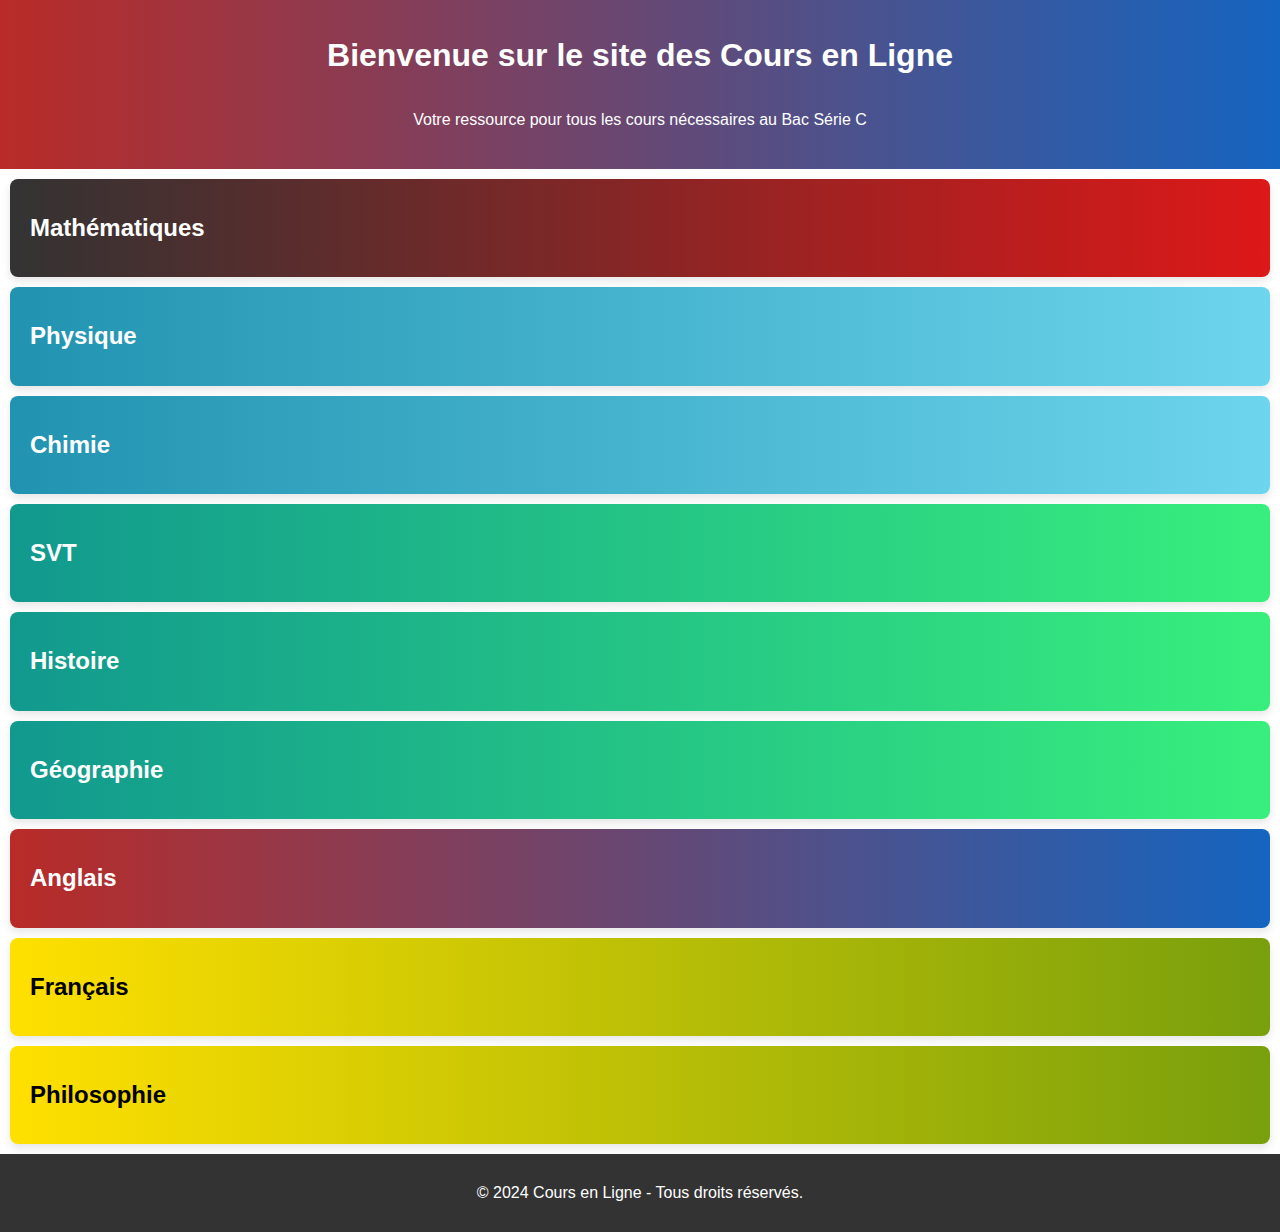
==== index.html @ f1aaba86 "Mise à jour des fichiers du projet de cours en ligne" ====
<!DOCTYPE html>
<html lang="fr">
<head>
    <meta charset="UTF-8">
    <meta name="viewport" content="width=device-width, initial-scale=1.0">
    <link rel="stylesheet" href="styles.css">
    <title>Cours en Ligne</title>
</head>
<body>
    <header>
        <h1>Bienvenue sur le site des Cours en Ligne</h1>
        <p>Votre ressource pour tous les cours nécessaires au Bac Série C</p>
    </header>
    
    <main>
        <section class="section maths">
            <h2><a href="maths.html">Mathématiques</a></h2>
        </section>
        
        <section class="section physique">
            <h2><a href="physique.html">Physique</a></h2>
        </section>
        
        <section class="section chimie">
            <h2><a href="chimie.html">Chimie</a></h2>
        </section>
        
        <section class="section svt">
            <h2><a href="svt.html">SVT</a></h2>
        </section>
        
        <section class="section histoire">
            <h2><a href="histoire.html">Histoire</a></h2>
        </section>
        
        <section class="section geographie">
            <h2><a href="geographie.html">Géographie</a></h2>
        </section>
        
        <section class="section anglais">
            <h2><a href="anglais.html">Anglais</a></h2>
        </section>
        
        <section class="section francais">
            <h2><a href="francais.html">Français</a></h2>
        </section>
        
        <section class="section philosophie">
            <h2><a href="philosophie.html">Philosophie</a></h2>
        </section>
    </main>
    
    <footer>
        <p>&copy; 2024 Cours en Ligne - Tous droits réservés.</p>
    </footer>
</body>
</html>
---- styles.css ----
/* Style général */
body {
    font-family: Arial, sans-serif;
    margin: 0;
    padding: 0;
    line-height: 1.6;
}

h1, h2, h3, h4 {
    margin: 0;
    padding: 10px 0;
}

/* Couleurs de fond et de texte */
header {
    background: linear-gradient(to right, #b92b27, #1565c0);
    color: white;
    padding: 20px;
    text-align: center;
}

footer {
    background: #333333;
    color: white;
    text-align: center;
    padding: 10px 0;
}

/* Boutons */
button {
    background: #ffe000;
    border: none;
    color: #333333;
    padding: 10px 15px;
    border-radius: 5px;
    cursor: pointer;
    transition: background 0.3s ease;
}

button:hover {
    background: #799f0c;
}

/* Liens */
a {
    text-decoration: none;
    color: inherit;
}

a:hover {
    text-decoration: underline;
}

/* Style des sections de matières */
.section {
    padding: 20px;
    margin: 10px;
    border-radius: 8px;
    box-shadow: 0 4px 8px rgba(0, 0, 0, 0.1);
}

.maths {
    background: linear-gradient(to right, #333333, #dd1818);
    color: white;
}

.physique {
    background: linear-gradient(to right, #2193b0, #6dd5ed);
    color: white;
}

.chimie {
    background: linear-gradient(to right, #2193b0, #6dd5ed);
    color: white;
}

.svt {
    background: linear-gradient(to right, #11998e, #38ef7d);
    color: white;
}

.histoire {
    background: linear-gradient(to right, #11998e, #38ef7d);
    color: white;
}

.geographie {
    background: linear-gradient(to right, #11998e, #38ef7d);
    color: white;
}

.anglais {
    background: linear-gradient(to right, #b92b27, #1565c0);
    color: white;
}

.francais {
    background: linear-gradient(to right, #ffe000, #799f0c);
    color: black;
}

.philosophie {
    background: linear-gradient(to right, #ffe000, #799f0c);
    color: black;
}
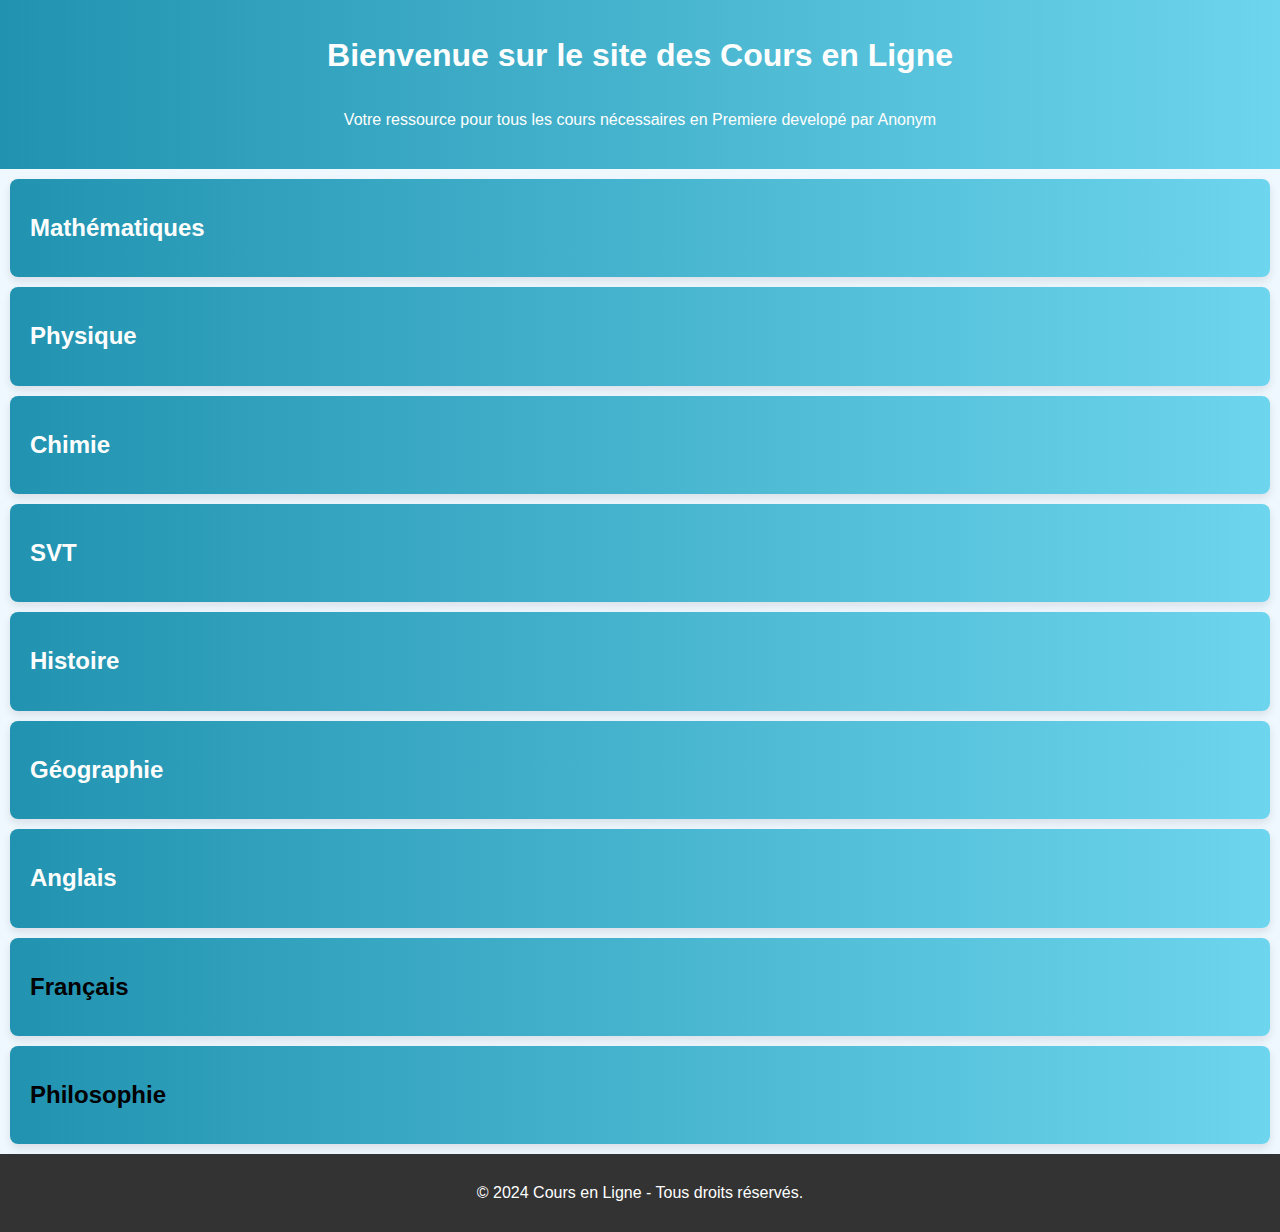
==== commit 8ea69620: "Mise à jour des fichiers du projet de cours en ligne" ====
--- a/index.html
+++ b/index.html
@@ -9,7 +9,7 @@
 <body>
     <header>
         <h1>Bienvenue sur le site des Cours en Ligne</h1>
-        <p>Votre ressource pour tous les cours nécessaires au Bac Série C</p>
+        <p>Votre ressource pour tous les cours nécessaires en Premiere developé par Anonym</p>
     </header>
     
     <main>
--- a/styles.css
+++ b/styles.css
@@ -4,6 +4,7 @@
     margin: 0;
     padding: 0;
     line-height: 1.6;
+    background-color: #f0f8ff; /* Fond clair pour un meilleur contraste */
 }
 
 h1, h2, h3, h4 {
@@ -13,7 +14,7 @@
 
 /* Couleurs de fond et de texte */
 header {
-    background: linear-gradient(to right, #b92b27, #1565c0);
+    background: linear-gradient(to right, #2193b0, #6dd5ed);
     color: white;
     padding: 20px;
     text-align: center;
@@ -28,7 +29,7 @@
 
 /* Boutons */
 button {
-    background: #ffe000;
+    background: #6dd5ed;
     border: none;
     color: #333333;
     padding: 10px 15px;
@@ -38,7 +39,7 @@
 }
 
 button:hover {
-    background: #799f0c;
+    background: #2193b0;
 }
 
 /* Liens */
@@ -59,8 +60,9 @@
     box-shadow: 0 4px 8px rgba(0, 0, 0, 0.1);
 }
 
+/* Sections spécifiques */
 .maths {
-    background: linear-gradient(to right, #333333, #dd1818);
+    background: linear-gradient(to right, #2193b0, #6dd5ed);
     color: white;
 }
 
@@ -75,31 +77,31 @@
 }
 
 .svt {
-    background: linear-gradient(to right, #11998e, #38ef7d);
+    background: linear-gradient(to right, #2193b0, #6dd5ed);
     color: white;
 }
 
 .histoire {
-    background: linear-gradient(to right, #11998e, #38ef7d);
+    background: linear-gradient(to right, #2193b0, #6dd5ed);
     color: white;
 }
 
 .geographie {
-    background: linear-gradient(to right, #11998e, #38ef7d);
+    background: linear-gradient(to right, #2193b0, #6dd5ed);
     color: white;
 }
 
 .anglais {
-    background: linear-gradient(to right, #b92b27, #1565c0);
+    background: linear-gradient(to right, #2193b0, #6dd5ed);
     color: white;
 }
 
 .francais {
-    background: linear-gradient(to right, #ffe000, #799f0c);
+    background: linear-gradient(to right, #2193b0, #6dd5ed);
     color: black;
 }
 
 .philosophie {
-    background: linear-gradient(to right, #ffe000, #799f0c);
+    background: linear-gradient(to right, #2193b0, #6dd5ed);
     color: black;
 }
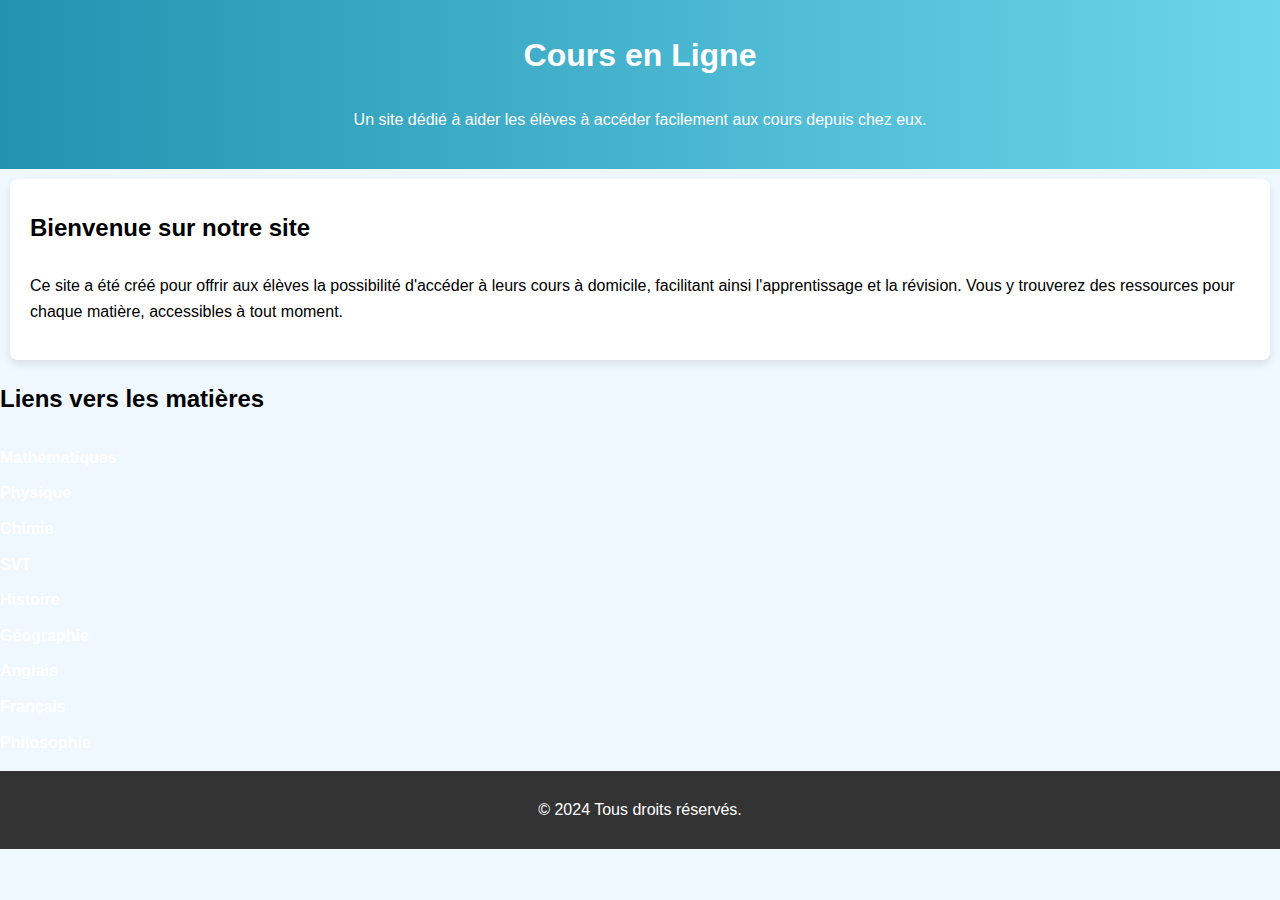
==== commit df21e398: "Mise à jour des fichiers du projet de cours en ligne" ====
--- a/index.html
+++ b/index.html
@@ -1,57 +1,40 @@
+
 <!DOCTYPE html>
 <html lang="fr">
 <head>
     <meta charset="UTF-8">
     <meta name="viewport" content="width=device-width, initial-scale=1.0">
+    <title>Cours en Ligne</title>
     <link rel="stylesheet" href="styles.css">
-    <title>Cours en Ligne</title>
 </head>
 <body>
     <header>
-        <h1>Bienvenue sur le site des Cours en Ligne</h1>
-        <p>Votre ressource pour tous les cours nécessaires en Premiere developé par Anonym</p>
+        <h1>Cours en Ligne</h1>
+        <p>Un site dédié à aider les élèves à accéder facilement aux cours depuis chez eux.</p>
     </header>
-    
-    <main>
-        <section class="section maths">
-            <h2><a href="maths.html">Mathématiques</a></h2>
-        </section>
-        
-        <section class="section physique">
-            <h2><a href="physique.html">Physique</a></h2>
-        </section>
-        
-        <section class="section chimie">
-            <h2><a href="chimie.html">Chimie</a></h2>
-        </section>
-        
-        <section class="section svt">
-            <h2><a href="svt.html">SVT</a></h2>
-        </section>
-        
-        <section class="section histoire">
-            <h2><a href="histoire.html">Histoire</a></h2>
-        </section>
-        
-        <section class="section geographie">
-            <h2><a href="geographie.html">Géographie</a></h2>
-        </section>
-        
-        <section class="section anglais">
-            <h2><a href="anglais.html">Anglais</a></h2>
-        </section>
-        
-        <section class="section francais">
-            <h2><a href="francais.html">Français</a></h2>
-        </section>
-        
-        <section class="section philosophie">
-            <h2><a href="philosophie.html">Philosophie</a></h2>
-        </section>
-    </main>
-    
+
+    <div class="introduction">
+        <h2>Bienvenue sur notre site</h2>
+        <p>Ce site a été créé pour offrir aux élèves la possibilité d'accéder à leurs cours à domicile, facilitant ainsi l'apprentissage et la révision. Vous y trouverez des ressources pour chaque matière, accessibles à tout moment.</p>
+    </div>
+
+    <nav>
+        <h2>Liens vers les matières</h2>
+        <ul>
+            <li><a href="maths.html">Mathématiques</a></li>
+            <li><a href="physique.html">Physique</a></li>
+            <li><a href="chimie.html">Chimie</a></li>
+            <li><a href="svt.html">SVT</a></li>
+            <li><a href="histoire.html">Histoire</a></li>
+            <li><a href="geographie.html">Géographie</a></li>
+            <li><a href="anglais.html">Anglais</a></li>
+            <li><a href="francais.html">Français</a></li>
+            <li><a href="philosophie.html">Philosophie</a></li>
+        </ul>
+    </nav>
+
     <footer>
-        <p>&copy; 2024 Cours en Ligne - Tous droits réservés.</p>
+        <p>&copy; 2024 Tous droits réservés.</p>
     </footer>
 </body>
 </html>
--- a/styles.css
+++ b/styles.css
@@ -20,11 +20,12 @@
     text-align: center;
 }
 
-footer {
-    background: #333333;
-    color: white;
-    text-align: center;
-    padding: 10px 0;
+.introduction {
+    padding: 20px;
+    margin: 10px;
+    background: white;
+    border-radius: 8px;
+    box-shadow: 0 4px 8px rgba(0, 0, 0, 0.1);
 }
 
 /* Boutons */
@@ -43,65 +44,29 @@
 }
 
 /* Liens */
+nav ul {
+    list-style: none;
+    padding: 0;
+}
+
+nav ul li {
+    margin: 10px 0; /* Espacement entre les liens */
+}
+
 a {
     text-decoration: none;
-    color: inherit;
+    color: white; /* Couleur des liens */
+    font-weight: bold; /* Gras pour une meilleure visibilité */
 }
 
 a:hover {
     text-decoration: underline;
 }
 
-/* Style des sections de matières */
-.section {
-    padding: 20px;
-    margin: 10px;
-    border-radius: 8px;
-    box-shadow: 0 4px 8px rgba(0, 0, 0, 0.1);
+/* Footer */
+footer {
+    background: #333333;
+    color: white;
+    text-align: center;
+    padding: 10px 0;
 }
-
-/* Sections spécifiques */
-.maths {
-    background: linear-gradient(to right, #2193b0, #6dd5ed);
-    color: white;
-}
-
-.physique {
-    background: linear-gradient(to right, #2193b0, #6dd5ed);
-    color: white;
-}
-
-.chimie {
-    background: linear-gradient(to right, #2193b0, #6dd5ed);
-    color: white;
-}
-
-.svt {
-    background: linear-gradient(to right, #2193b0, #6dd5ed);
-    color: white;
-}
-
-.histoire {
-    background: linear-gradient(to right, #2193b0, #6dd5ed);
-    color: white;
-}
-
-.geographie {
-    background: linear-gradient(to right, #2193b0, #6dd5ed);
-    color: white;
-}
-
-.anglais {
-    background: linear-gradient(to right, #2193b0, #6dd5ed);
-    color: white;
-}
-
-.francais {
-    background: linear-gradient(to right, #2193b0, #6dd5ed);
-    color: black;
-}
-
-.philosophie {
-    background: linear-gradient(to right, #2193b0, #6dd5ed);
-    color: black;
-}
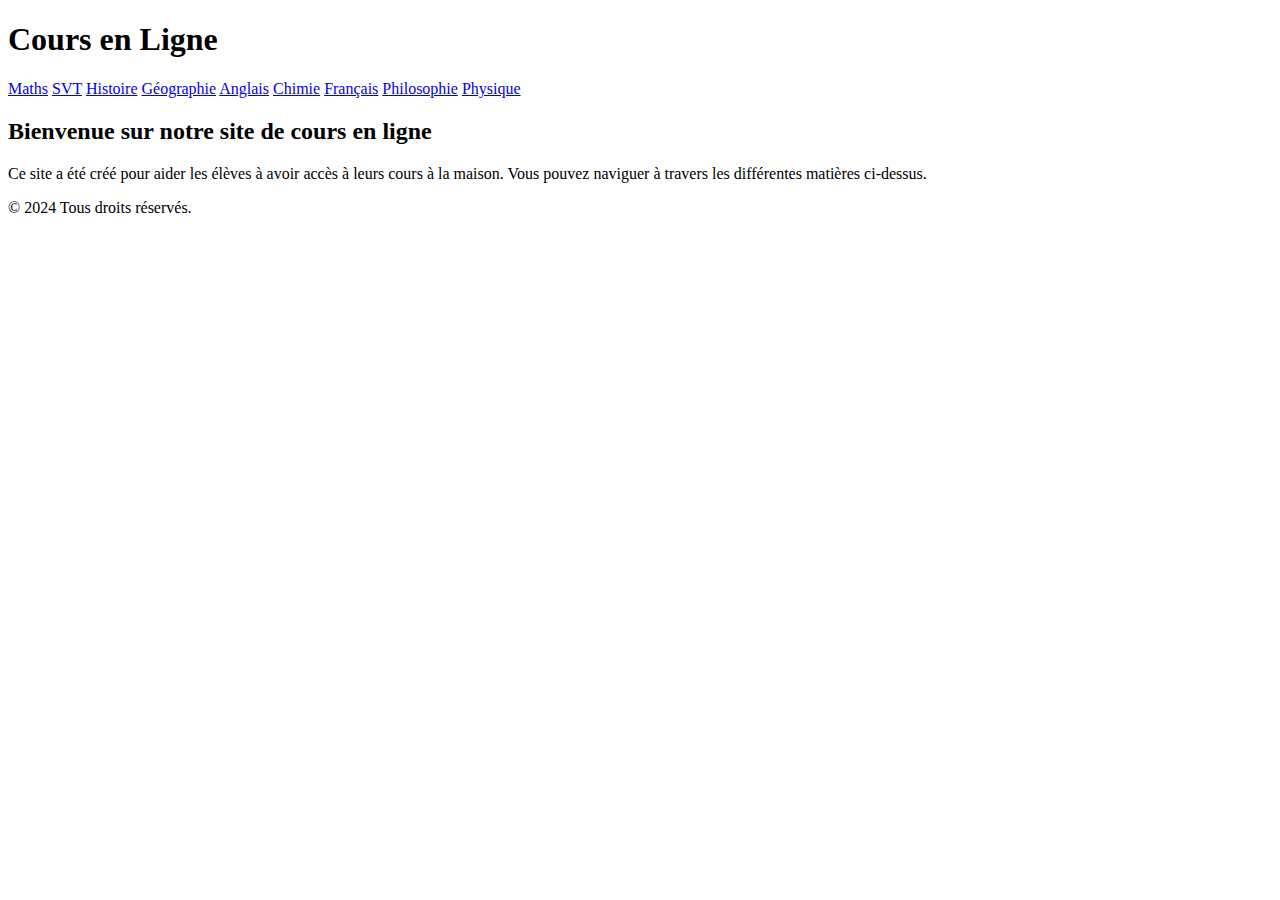
==== commit a67a6f1b: "Ajout des pages pour chaque matière" ====
--- a/index.html
+++ b/index.html
@@ -1,39 +1,33 @@
-
 <!DOCTYPE html>
 <html lang="fr">
 <head>
     <meta charset="UTF-8">
     <meta name="viewport" content="width=device-width, initial-scale=1.0">
     <title>Cours en Ligne</title>
-    <link rel="stylesheet" href="styles.css">
+    <link rel="stylesheet" href="style.css"> <!-- Lien vers ton CSS -->
 </head>
 <body>
     <header>
         <h1>Cours en Ligne</h1>
-        <p>Un site dédié à aider les élèves à accéder facilement aux cours depuis chez eux.</p>
+        <nav>
+            <a href="maths.html">Maths</a>
+            <a href="svt.html">SVT</a>
+            <a href="histoire.html">Histoire</a>
+            <a href="geographie.html">Géographie</a>
+            <a href="anglais.html">Anglais</a>
+            <a href="chimie.html">Chimie</a>
+            <a href="francais.html">Français</a>
+            <a href="philosophie.html">Philosophie</a>
+            <a href="physique.html">Physique</a>
+        </nav>
     </header>
 
-    <div class="introduction">
-        <h2>Bienvenue sur notre site</h2>
-        <p>Ce site a été créé pour offrir aux élèves la possibilité d'accéder à leurs cours à domicile, facilitant ainsi l'apprentissage et la révision. Vous y trouverez des ressources pour chaque matière, accessibles à tout moment.</p>
+    <div class="section">
+        <h2>Bienvenue sur notre site de cours en ligne</h2>
+        <p>Ce site a été créé pour aider les élèves à avoir accès à leurs cours à la maison. Vous pouvez naviguer à travers les différentes matières ci-dessus.</p>
     </div>
 
-    <nav>
-        <h2>Liens vers les matières</h2>
-        <ul>
-            <li><a href="maths.html">Mathématiques</a></li>
-            <li><a href="physique.html">Physique</a></li>
-            <li><a href="chimie.html">Chimie</a></li>
-            <li><a href="svt.html">SVT</a></li>
-            <li><a href="histoire.html">Histoire</a></li>
-            <li><a href="geographie.html">Géographie</a></li>
-            <li><a href="anglais.html">Anglais</a></li>
-            <li><a href="francais.html">Français</a></li>
-            <li><a href="philosophie.html">Philosophie</a></li>
-        </ul>
-    </nav>
-
-    <footer>
+    <footer class="footer">
         <p>&copy; 2024 Tous droits réservés.</p>
     </footer>
 </body>
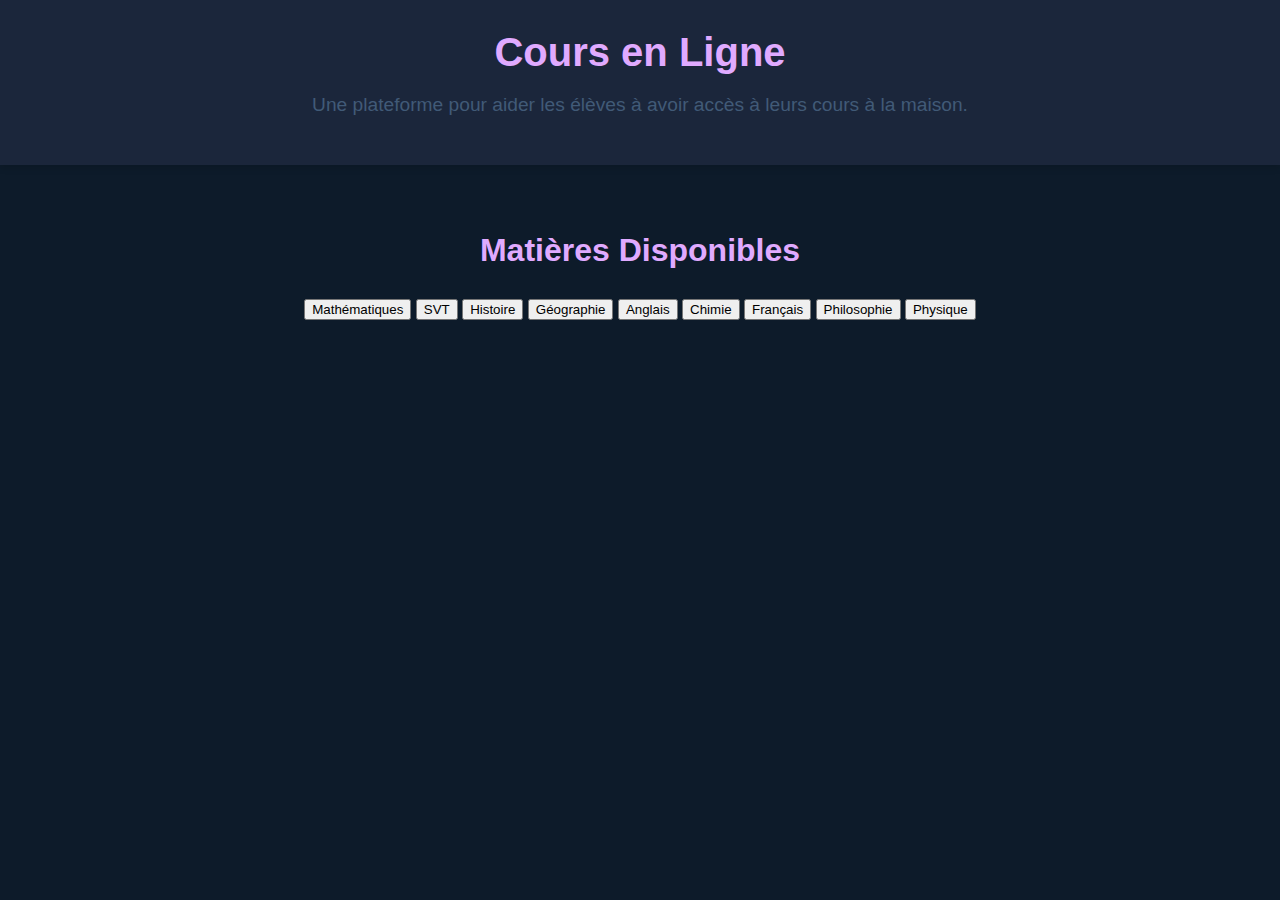
==== commit 2a59bee9: "Ajout de la nouvelle palette de couleurs et mise à jour du CSS" ====
--- a/index.html
+++ b/index.html
@@ -4,31 +4,24 @@
     <meta charset="UTF-8">
     <meta name="viewport" content="width=device-width, initial-scale=1.0">
     <title>Cours en Ligne</title>
-    <link rel="stylesheet" href="style.css"> <!-- Lien vers ton CSS -->
+    <link rel="stylesheet" href="styles.css">
 </head>
 <body>
     <header>
         <h1>Cours en Ligne</h1>
-        <nav>
-            <a href="maths.html">Maths</a>
-            <a href="svt.html">SVT</a>
-            <a href="histoire.html">Histoire</a>
-            <a href="geographie.html">Géographie</a>
-            <a href="anglais.html">Anglais</a>
-            <a href="chimie.html">Chimie</a>
-            <a href="francais.html">Français</a>
-            <a href="philosophie.html">Philosophie</a>
-            <a href="physique.html">Physique</a>
-        </nav>
+        <p>Une plateforme pour aider les élèves à avoir accès à leurs cours à la maison.</p>
     </header>
-
-    <div class="section">
-        <h2>Bienvenue sur notre site de cours en ligne</h2>
-        <p>Ce site a été créé pour aider les élèves à avoir accès à leurs cours à la maison. Vous pouvez naviguer à travers les différentes matières ci-dessus.</p>
-    </div>
-
-    <footer class="footer">
-        <p>&copy; 2024 Tous droits réservés.</p>
-    </footer>
+    <main>
+        <h2>Matières Disponibles</h2>
+        <a href="maths.html" class="link-button"><button>Mathématiques</button></a>
+        <a href="svt.html" class="link-button"><button>SVT</button></a>
+        <a href="histoire.html" class="link-button"><button>Histoire</button></a>
+        <a href="geographie.html" class="link-button"><button>Géographie</button></a>
+        <a href="anglais.html" class="link-button"><button>Anglais</button></a>
+        <a href="chimie.html" class="link-button"><button>Chimie</button></a>
+        <a href="francais.html" class="link-button"><button>Français</button></a>
+        <a href="philosophie.html" class="link-button"><button>Philosophie</button></a>
+        <a href="physique.html" class="link-button"><button>Physique</button></a>
+    </main>
 </body>
 </html>
--- a/styles.css
+++ b/styles.css
@@ -0,0 +1,89 @@
+/* Couleurs principales */
+:root {
+    --primary-color: #1b263b;  /* Bleu foncé élégant */
+    --secondary-color: #415a77; /* Bleu moyen */
+    --accent-color: #e0aaff;    /* Rose violet doux */
+    --background-color: #0d1b2a; /* Très sombre, sans blanc */
+    --button-color: #e63946;    /* Rouge vibrant pour les boutons */
+    --text-color: #ffffff;      /* Texte blanc propre */
+}
+
+/* Style de base pour toutes les pages */
+body {
+    font-family: 'Poppins', sans-serif;
+    background-color: var(--background-color);
+    color: var(--text-color);
+    margin: 0;
+    padding: 0;
+    display: flex;
+    flex-direction: column;
+    min-height: 100vh;
+}
+
+/* Style pour les en-têtes */
+header {
+    background-color: var(--primary-color);
+    padding: 30px 0;
+    text-align: center;
+    box-shadow: 0 4px 6px rgba(0, 0, 0, 0.1);
+}
+
+header h1 {
+    margin: 0;
+    font-size: 2.5rem;
+    color: var(--accent-color);
+}
+
+header p {
+    font-size: 1.2rem;
+    color: var(--secondary-color);
+}
+
+/* Style pour le contenu principal */
+main {
+    flex: 1;
+    padding: 40px;
+    text-align: center;
+}
+
+/* Style pour les titres secondaires */
+h2 {
+    font-size: 2rem;
+    margin-bottom: 30px;
+    color: var(--accent-color);
+}
+
+/* Liste de chapitres */
+ul {
+    list-style: none;
+    padding: 0;
+}
+
+li {
+    margin-bottom: 20px;
+}
+
+/* Boutons */
+a.button {
+    text-decoration: none;
+    padding: 15px 25px;
+    background-color: var(--button-color);
+    color: var(--text-color);
+    border-radius: 8px;
+    font-size: 1.2rem;
+    transition: background-color 0.3s ease;
+}
+
+a.button:hover {
+    background-color: var(--accent-color);
+}
+
+/* Style pour le pied de page */
+footer {
+    background-color: var(--primary-color);
+    color: var(--text-color);
+    text-align: center;
+    padding: 20px 0;
+    font-size: 0.9rem;
+    box-shadow: 0 -4px 6px rgba(0, 0, 0, 0.1);
+}
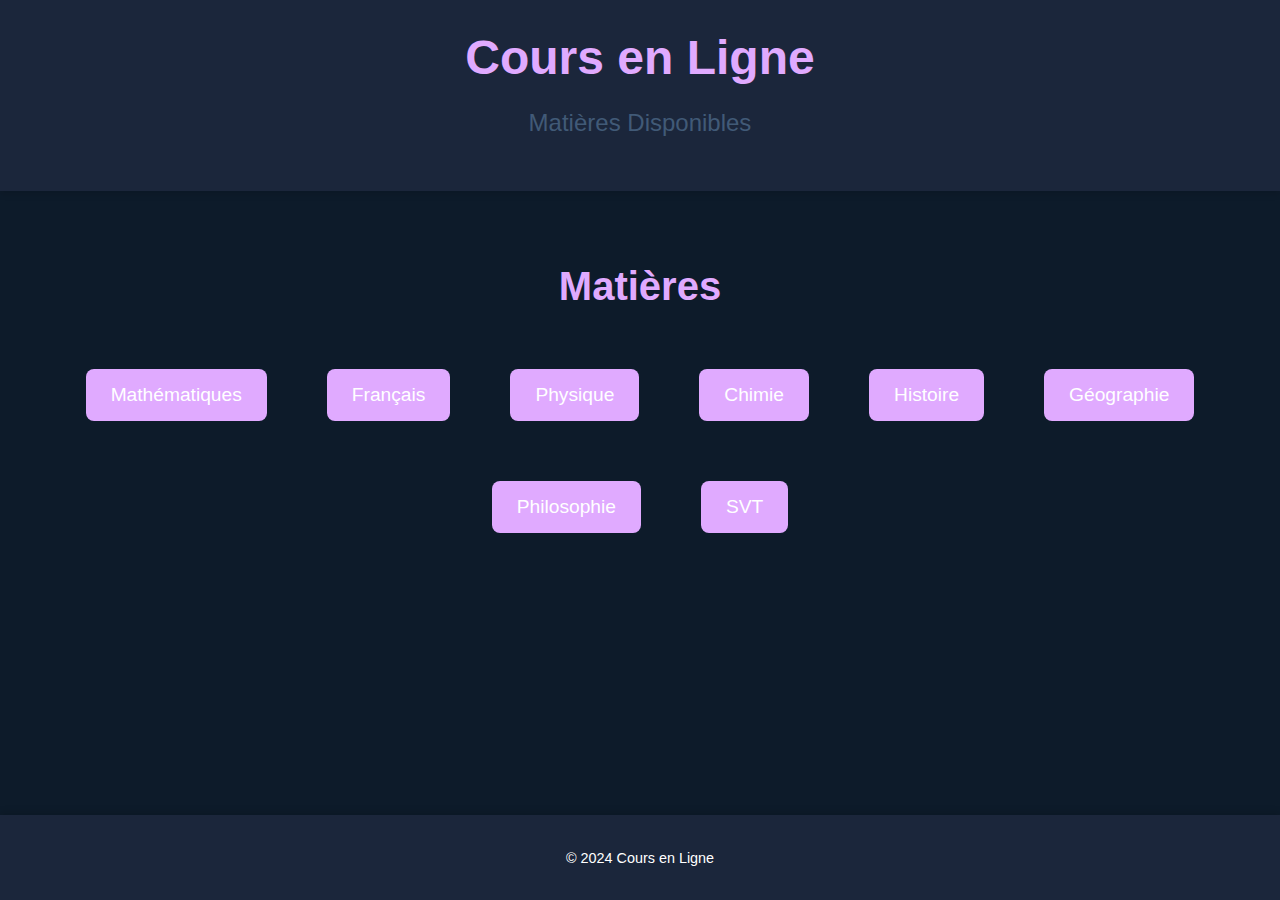
==== commit fea95db6: "Mise à jour du style CSS pour un thème violet" ====
--- a/index.html
+++ b/index.html
@@ -4,24 +4,44 @@
     <meta charset="UTF-8">
     <meta name="viewport" content="width=device-width, initial-scale=1.0">
     <title>Cours en Ligne</title>
-    <link rel="stylesheet" href="styles.css">
+    <link rel="stylesheet" href="styles.css"> <!-- Lien vers le fichier CSS -->
 </head>
 <body>
     <header>
         <h1>Cours en Ligne</h1>
-        <p>Une plateforme pour aider les élèves à avoir accès à leurs cours à la maison.</p>
+        <p>Matières Disponibles</p>
     </header>
     <main>
-        <h2>Matières Disponibles</h2>
-        <a href="maths.html" class="link-button"><button>Mathématiques</button></a>
-        <a href="svt.html" class="link-button"><button>SVT</button></a>
-        <a href="histoire.html" class="link-button"><button>Histoire</button></a>
-        <a href="geographie.html" class="link-button"><button>Géographie</button></a>
-        <a href="anglais.html" class="link-button"><button>Anglais</button></a>
-        <a href="chimie.html" class="link-button"><button>Chimie</button></a>
-        <a href="francais.html" class="link-button"><button>Français</button></a>
-        <a href="philosophie.html" class="link-button"><button>Philosophie</button></a>
-        <a href="physique.html" class="link-button"><button>Physique</button></a>
+        <h2>Matières</h2>
+        <div class="matieres-container">
+            <div class="matiere">
+                <a href="maths.html" class="button">Mathématiques</a>
+            </div>
+            <div class="matiere">
+                <a href="francais.html" class="button">Français</a>
+            </div>
+            <div class="matiere">
+                <a href="physique.html" class="button">Physique</a>
+            </div>
+            <div class="matiere">
+                <a href="chimie.html" class="button">Chimie</a>
+            </div>
+            <div class="matiere">
+                <a href="histoire.html" class="button">Histoire</a>
+            </div>
+            <div class="matiere">
+                <a href="geographie.html" class="button">Géographie</a>
+            </div>
+            <div class="matiere">
+                <a href="philosophie.html" class="button">Philosophie</a>
+            </div>
+            <div class="matiere">
+                <a href="svt.html" class="button">SVT</a>
+            </div>
+        </div>
     </main>
+    <footer>
+        <p>&copy; 2024 Cours en Ligne</p>
+    </footer>
 </body>
 </html>
--- a/styles.css
+++ b/styles.css
@@ -30,12 +30,12 @@
 
 header h1 {
     margin: 0;
-    font-size: 2.5rem;
+    font-size: 3rem; /* Taille augmentée */
     color: var(--accent-color);
 }
 
 header p {
-    font-size: 1.2rem;
+    font-size: 1.5rem; /* Taille augmentée */
     color: var(--secondary-color);
 }
 
@@ -48,34 +48,26 @@
 
 /* Style pour les titres secondaires */
 h2 {
-    font-size: 2rem;
+    font-size: 2.5rem; /* Taille augmentée */
     margin-bottom: 30px;
     color: var(--accent-color);
-}
-
-/* Liste de chapitres */
-ul {
-    list-style: none;
-    padding: 0;
-}
-
-li {
-    margin-bottom: 20px;
 }
 
 /* Boutons */
 a.button {
     text-decoration: none;
     padding: 15px 25px;
-    background-color: var(--button-color);
+    background-color: var(--accent-color); /* Couleur violet clair pour les boutons */
     color: var(--text-color);
     border-radius: 8px;
     font-size: 1.2rem;
     transition: background-color 0.3s ease;
+    display: inline-block; /* Utiliser inline-block pour que les boutons s'affichent côte à côte */
+    margin: 10px; /* Espacement pour les boutons */
 }
 
 a.button:hover {
-    background-color: var(--accent-color);
+    background-color: #6C63FF; /* Couleur au survol */
 }
 
 /* Style pour le pied de page */
@@ -87,3 +79,14 @@
     font-size: 0.9rem;
     box-shadow: 0 -4px 6px rgba(0, 0, 0, 0.1);
 }
+
+/* Style pour les matières */
+.matieres-container {
+    display: flex;
+    flex-wrap: wrap; /* Permettre aux boutons de passer à la ligne */
+    justify-content: center; /* Centrer les boutons */
+}
+
+.matiere {
+    margin: 20px; /* Espacement pour chaque matière */
+}
